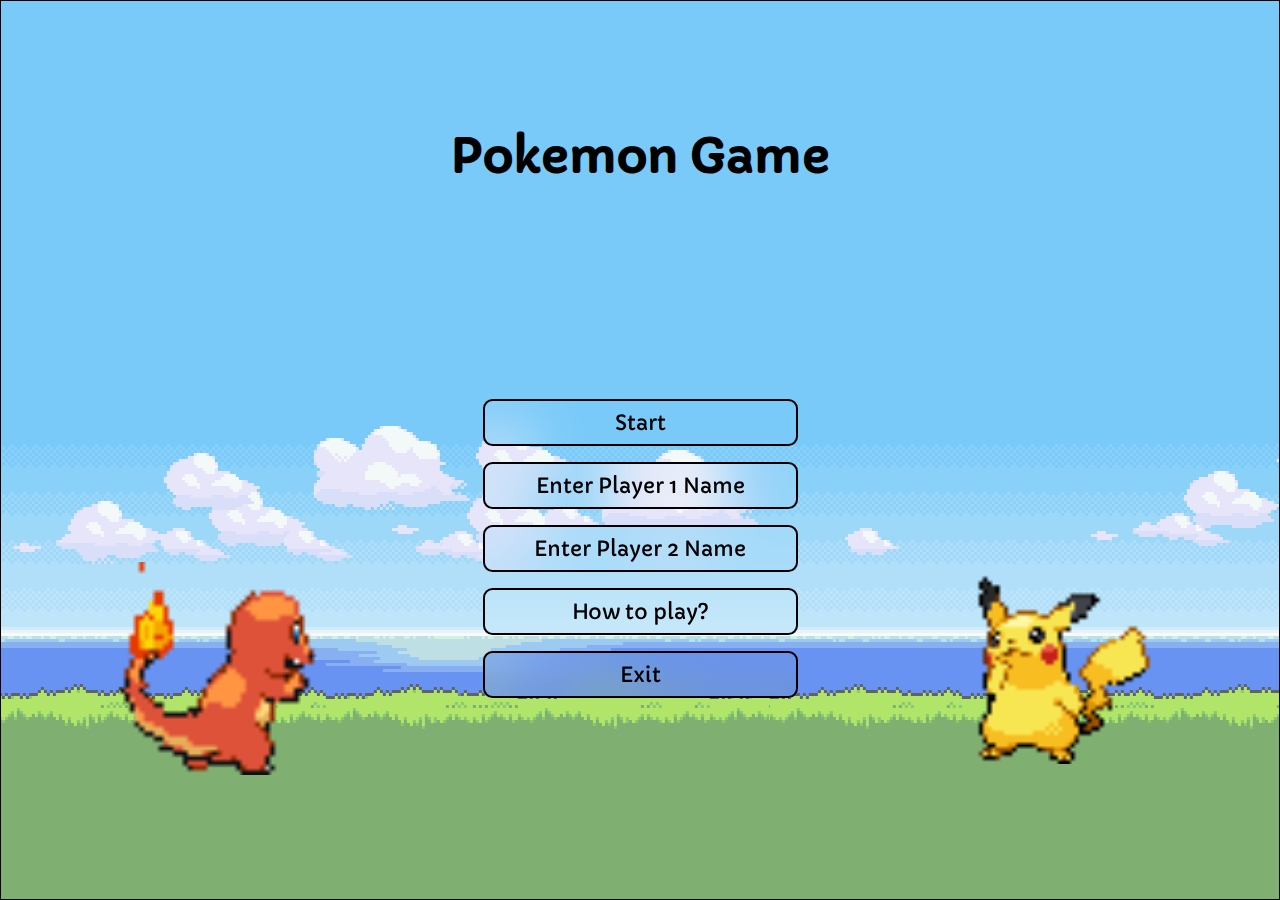
==== index.html @ 3091dfac "initial" ====
<!DOCTYPE html>
<html lang="en">

<head>
    <meta charset="UTF-8">
    <meta name="viewport" content="width=device-width, initial-scale=1.0">
    <link href="https://fonts.googleapis.com/css2?family=Capriola&display=swap" rel="stylesheet">
    <link rel="stylesheet" href="style.css">
    <title>Pokemon Game</title>
</head>

<body>
    </div>
    <div class="loginPage">
        <h1 class="gameH1">Pokemon Game</h1>
        <div class="container">
            <img id="firstPoki" src="./Sprites/charmander (1).gif" alt="">
            <div class="options">
                <button class="optionBtns" name="PvP">Start</button>
                <input class="optionBtns" id="p1Name" type="text" placeholder="Enter Player 1 Name">
                <input class="optionBtns" id="p2Name" type="text" placeholder="Enter Player 2 Name">
                <a href="how.html" class="optionBtns" name="how">How to play?</a>
                <button class="optionBtns" name="exit">Exit</button>
            </div>
            <img id="secondPoki" src="./Sprites/pikachu.gif" alt="">
        </div>
    </div>
    <div class="main">
        <div class="nav">
            <div>
                <div class="p1NameInNav">Pokemon 1</div>
                <div class="p1Health">
                    <div class="p1HealthRange"></div>
                </div>
            </div>
            <div class="vs"></div>
            <div>
                <div class="p2NameInNav">Pokemon 2</div>
                <div class="p2Health">
                    <div class="p2HealthRange"></div>
                </div>
            </div>
        </div>
        <div class="gameOver-container">
            <span class="gameOver">GAME OVER</span>
            <span class="restart">Restart</span>
        </div>
        <div class="ground">
            <div class="p1">
                <div class="p1Name">Pokemon 1</div>
                <img class="pImage p1Image" src="./Sprites/charmander (1).gif" alt="">
            </div>

            <div class="p2">
                <div class="p2Name">Pokemon 2</div>
                <img class="pImage p2Image" src="./Sprites/pikachu.gif" alt="">
            </div>
        </div>
    </div>
    <script defer src="script.js"></script>
</body>
</html>
---- style.css ----
* {
    padding: 0;
    margin: 0;
    box-sizing: border-box;
    user-select: none;
    font-family: 'Capriola', sans-serif;
    overflow: hidden;
}

body{
    display: flex;
    width: 200vw;
    height: 100vh;
    background: url('./images/bg1.png') no-repeat center/cover;
}

.loginPage{
    display: grid;
    height: 100vh;
    width: 100vw;
    place-items: center;
    border: 1px solid black;
    padding: 0 3rem 5rem 3rem;
}

.container{
    display: flex;
    justify-content: space-around;
    align-items: center;
}

.loginPage h1{
    font-size: 3rem;
}

.optionBtns::placeholder{
    color: black;
}
.optionBtns:hover{
    background: white;
}


#firstPoki,
#secondPoki{
    height: auto;
    width: 13rem;
    margin-top: 18rem;
}

#firstPoki{
    margin-right: 10rem;
}
#secondPoki{
    margin-left: 10rem;
    
}

.gameH1{
    margin-top: 5rem;
}

.options{
    display: grid;
    margin-top: 3rem;
    gap: 1rem;
}

.optionBtns{
    font-size: 1.3rem;
    border: 2px solid black;
    text-decoration: none;
    color: black;
    background: transparent;
    text-align: center;
    border-radius: .6rem;
    backdrop-filter: blur(25px);
    cursor: pointer;
    padding: .5rem 1rem;
}


.main {
    height: 100vh;
    width: 100vw;
    display: flex;
    flex-direction: column;
    position: relative;
    right: 0%;
    transition: 1s ease-in-out;
}

.nav {
    display: flex;
    justify-content: center;
    align-items: center;
    height: 28vh;
}

.vs {
    height: 10rem;
    width: 10rem;
    background: url('/images/vs-letters-versus-png.webp') no-repeat center/cover;
}

.p1Health,
.p2Health {
    width: 20rem;
    border: 1px solid black;
    border-radius: 100rem;
}

.p1HealthRange,
.p2HealthRange {
    height: 1rem;
    background: red;
    border-radius: 100rem;
}

.p1HealthRange {
    width: 20rem;
}

.p2HealthRange {
    width: 20rem;
}

.p2NameInNav {
    text-align: right;
}

.p1NameInNav,
.p2NameInNav {
    font-size: 1.5rem;
}




.ground {
    width: 100vw;
    height: 60vh;
    display: flex;
    padding: 0 15rem;
    justify-content: space-between;
}


.p1,
.p2 {
    margin-top: auto;
    position: relative;
    left: 0;
    transition: all .2s ease-in-out;
}

.p1 {
    z-index: 10;
}

.p2 {
    z-index: 7;
}

.p1Name,
.p2Name {
    font-size: 1.2rem;
    text-align: center;
}

.pImage {
    height: auto;
    width: 12rem;
}



.fireRight,
.fireLeft {
    position: absolute;
    display: block;
    width: 5rem;
    height: 1rem;
}

.fireRight {
    position: absolute;
    width: 5rem;
    height: 1rem;
    background-color: yellow;
    border: 2px solid black;        
    border-radius: 90%;
    display: none;
    transition: 2s ease-in;
}

.fireLeft {
    position: absolute;
    width: 5rem;
    height: 1rem;
    border: 2px solid black;        
    border-radius: 90%;
    background-color: red;
    display: none;
    transition: 2s ease-in;
}

.gameOver{
    display: none;
    position: absolute;
    font-size: 5rem;
    top: 38%;
    left: 50%;
    transform: translate(-50%, -50%);
    font-weight: bold;
}
.restart{
    display: none;
    position: absolute;
    font-size: 2rem;
    top: 50%;
    left: 50%;
    padding: .2rem 1rem;
    transform: translate(-50%, -50%);
    border: 1px solid black;
    cursor: pointer;
}

.sit {
    animation: sitAnime 1s ease-in-out 1;
}

.jump {
    animation: jumpAnime 1s ease-in-out 1;
}

@keyframes jumpAnime {
    0% {
        bottom: 0;
    }

    50% {
        bottom: 10rem;
    }

    100% {
        bottom: 0;
    }
}


@keyframes sitAnime {
    0% {
        height: auto;
    }

    1% {
        height: 10rem;
    }

    50% {
        height: 5rem;
    }

    99% {
        height: 10rem;
    }

    100% {
        height: auto;
    }
}
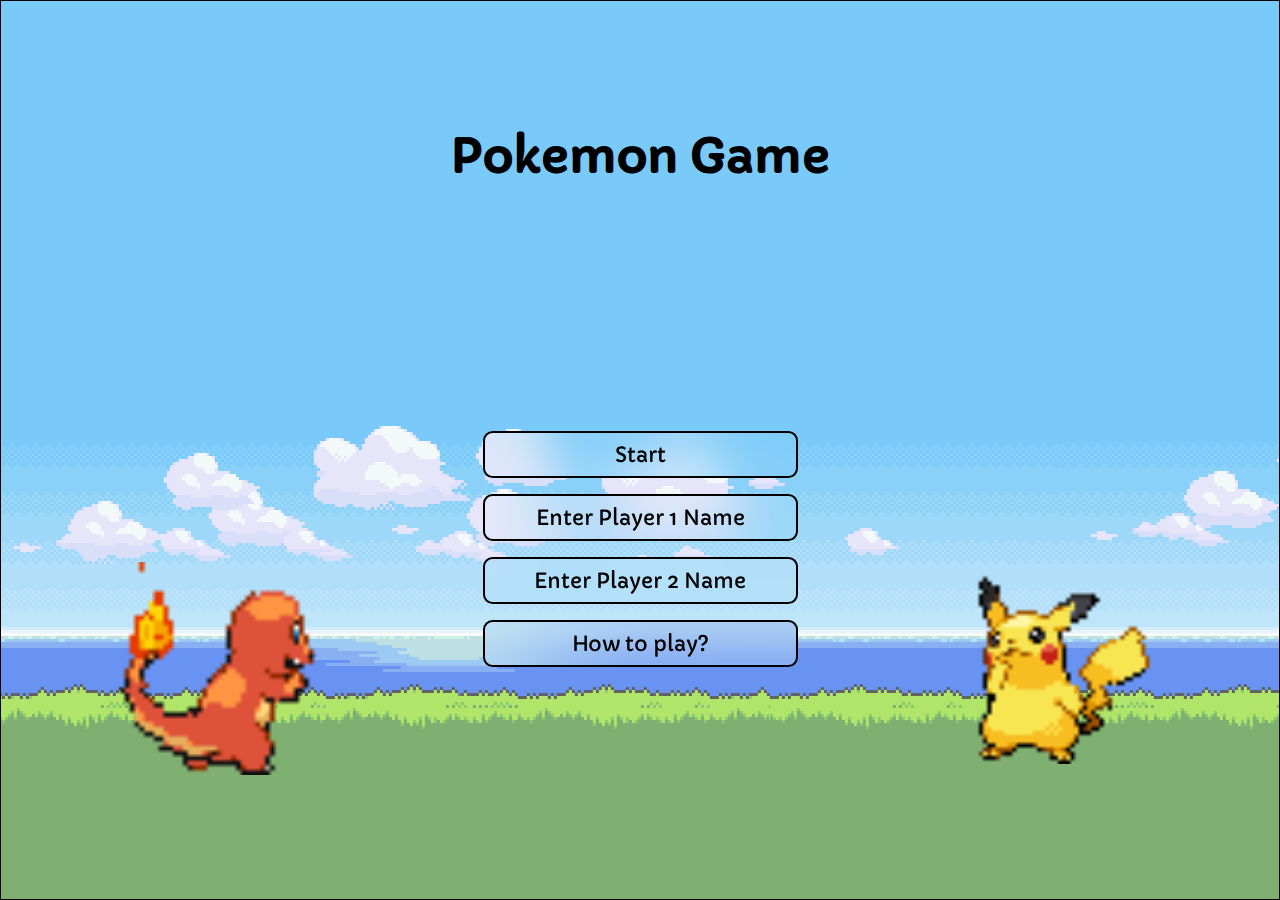
==== commit d49a4498: "display none of loose" ====
--- a/index.html
+++ b/index.html
@@ -19,8 +19,7 @@
                 <button class="optionBtns" name="PvP">Start</button>
                 <input class="optionBtns" id="p1Name" type="text" placeholder="Enter Player 1 Name">
                 <input class="optionBtns" id="p2Name" type="text" placeholder="Enter Player 2 Name">
-                <a href="how.html" class="optionBtns" name="how">How to play?</a>
-                <button class="optionBtns" name="exit">Exit</button>
+                <a href="./how.html" class="optionBtns" name="how">How to play?</a>
             </div>
             <img id="secondPoki" src="./Sprites/pikachu.gif" alt="">
         </div>
@@ -59,4 +58,6 @@
     </div>
     <script defer src="script.js"></script>
 </body>
+
+
 </html>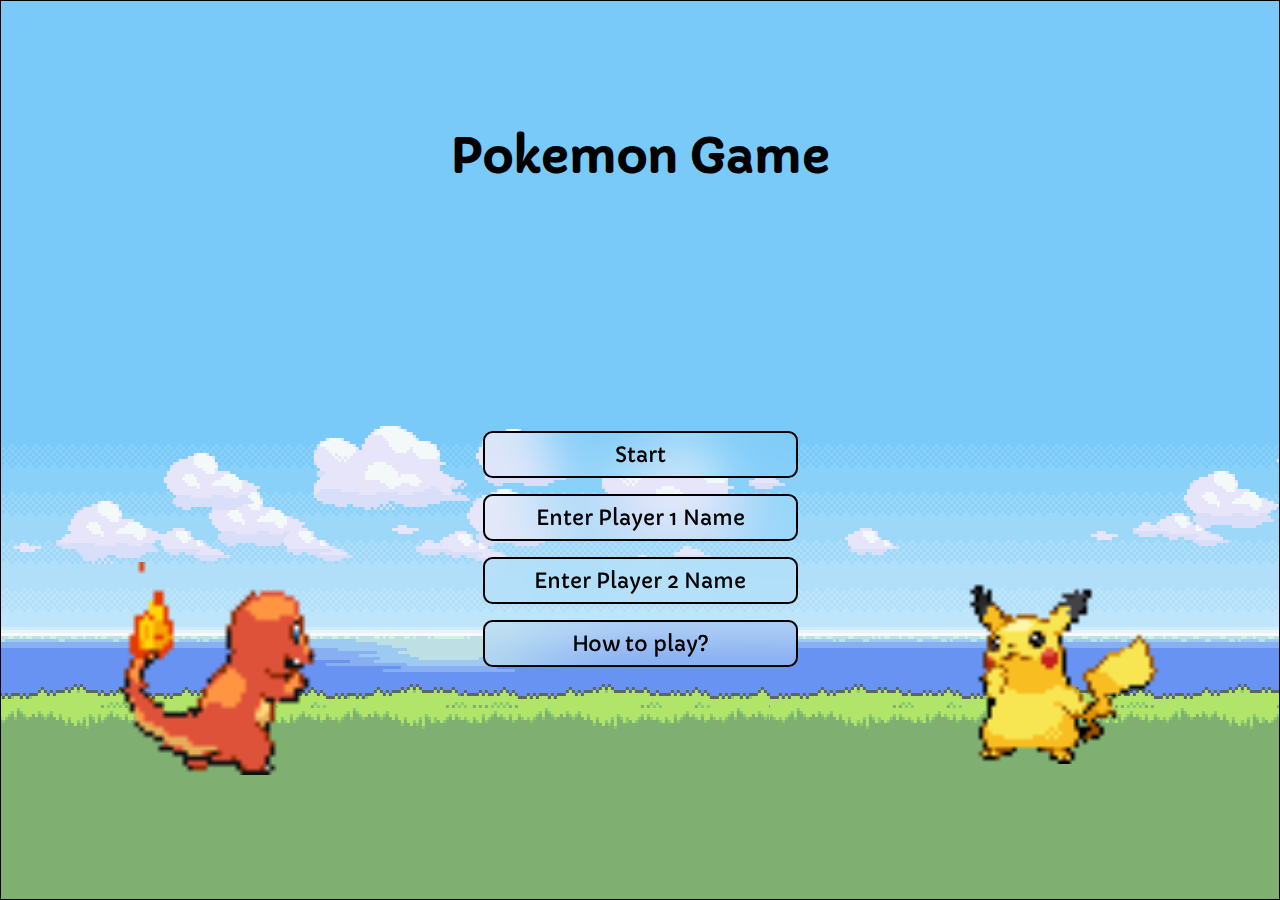
==== commit 3a83a4e4: "not allowed in mobile view" ====
--- a/index.html
+++ b/index.html
@@ -10,6 +10,10 @@
 </head>
 
 <body>
+    <div class="mobileWarning">
+        <h3 id="mobileWarning">This website is best viewed on a desktop or laptop. Please visit it on a larger screen
+            for the best
+            experience.</h3>
     </div>
     <div class="loginPage">
         <h1 class="gameH1">Pokemon Game</h1>
--- a/style.css
+++ b/style.css
@@ -5,6 +5,17 @@
     user-select: none;
     font-family: 'Capriola', sans-serif;
     overflow: hidden;
+}
+.mobileWarning{
+    height: 100vh;
+    width: 100vw;
+    display: flex;
+    padding: 2rem;
+    justify-content: center;
+}
+#mobileWarning{
+    text-align: center;
+    margin-top: 10rem;
 }
 
 body{
